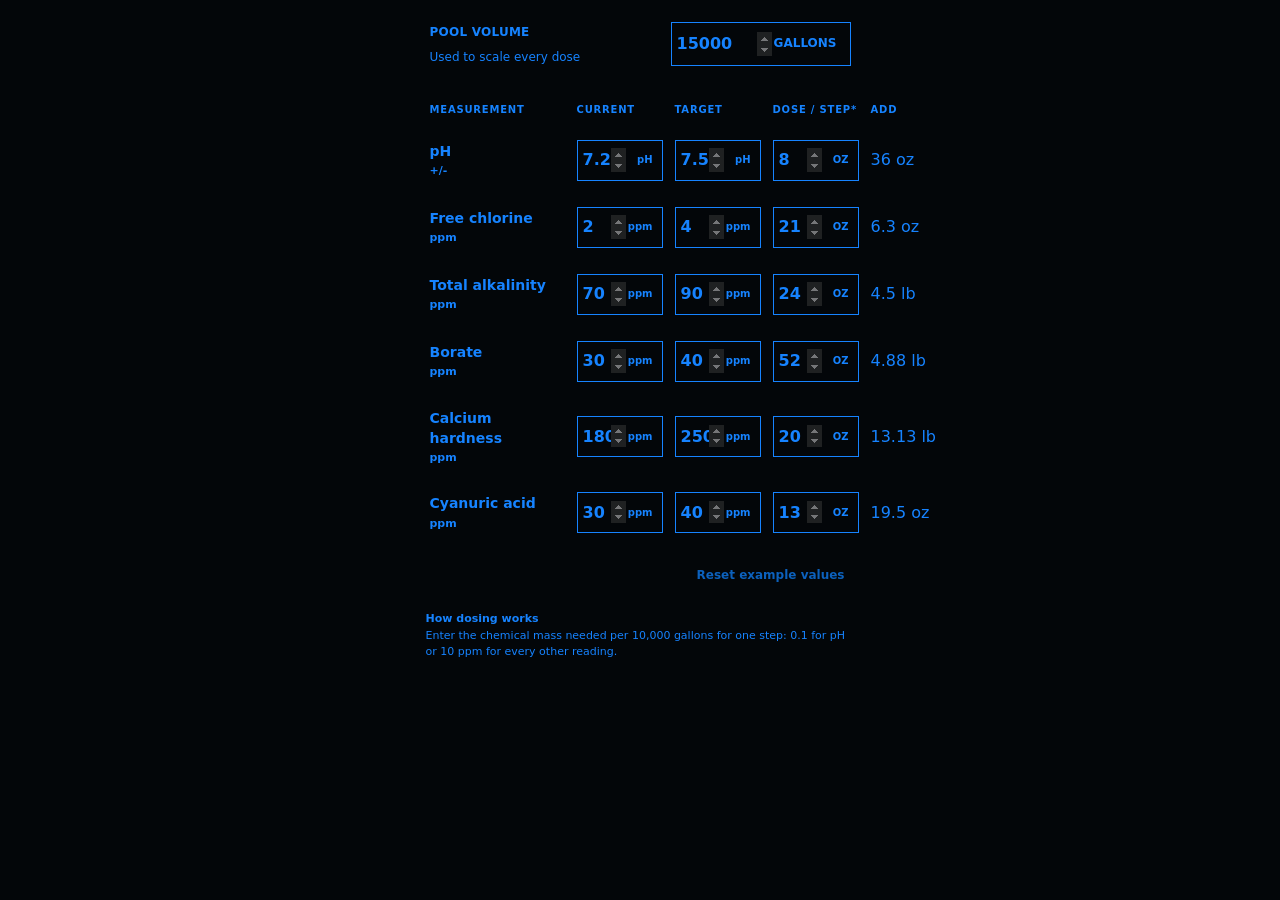
==== index.html @ d055aef2 "Add initial implementation of the Pool Chemical Calculator" ====
<!doctype html>
<html lang="en">
<head>
  <meta charset="utf-8">
  <meta name="viewport"
        content="width=device-width, initial-scale=1">
  <title>Poolside — Chemical Calculator</title>
  <meta name="description"
        content="Calculate pool chemical doses from your current and target water levels.">
  <style>
    :root {
      --rootpdx-blue: #1683ff;
      --rootpdx-black: #030609;
      --rootpdx-dim: #0c61bd;

      color: var(--rootpdx-blue);
      background-color: var(--rootpdx-black);
      font-family:
        ui-monospace, "SFMono-Regular", Consolas, "Liberation Mono", monospace;
      color-scheme: dark;
    }

    * {
      box-sizing: border-box;
    }

    body {
      margin: 0;
      min-width: 320px;
      background: var(--rootpdx-black);
      color: var(--rootpdx-blue);
      font-family: Inter, ui-sans-serif, system-ui, -apple-system, BlinkMacSystemFont, "Segoe UI", sans-serif;
      line-height: 1.45;
    }

    button,
    input {
      font: inherit;
    }

    .shell {
      width: min(477px, calc(100% - 40px));
      margin: 0 auto;
    }

    .workspace {
      display: flex;
      /* grid-template-columns: minmax(0, 1.55fr) minmax(310px, .85fr); */
      gap: 24px;
      align-items: start;
    }

    .volume-wrap {
      padding: 22px 28px;
    }

    .volume-row {
      display: flex;
      align-items: end;
      justify-content: space-between;
      gap: 10px;
    }

    label {
      display: block;
      margin-bottom: 7px;
      /* color: #36535e; */
      font-size: 12px;
      font-weight: 750;
      letter-spacing: .02em;
    }

    .volume-control {
      position: relative;
      width: min(180px, 100%);
    }

    .volume-control input {
      padding-right: 78px;
    }

    .suffix {
      position: absolute;
      top: 50%;
      right: 14px;
      transform: translateY(-50%);
      color: var(--muted);
      font-size: 12px;
      font-weight: 700;
      pointer-events: none;
    }

    input {
      width: 100%;
      min-height: 44px;
      padding: 5px 5px;
      border: 1px solid;
      outline: none;
      color: var(--rootpdx-blue);
      background: var(--rootpdx-black);
      font-weight: 650;
    }

    input::-webkit-inner-spin-button {
      opacity: .45;
    }

    .metric-head,
    .metric-row {
      display: grid;
      grid-template-columns: minmax(135px, 1.25fr) repeat(4, minmax(86px, .8fr));
      gap: 12px;
      align-items: center;
    }

    .metric-head {
      padding: 15px 28px 9px;
      color: var(--muted);
      font-size: 10px;
      font-weight: 800;
      letter-spacing: .08em;
      text-transform: uppercase;
    }

    .metric-row {
      padding: 13px 28px;
    }

    .metric-name {
      font-size: 14px;
      font-weight: 800;
    }

    .metric-name small {
      display: block;
      margin-top: 2px;
      color: var(--muted);
      font-size: 11px;
      font-weight: 550;
    }

    .compact-field {
      position: relative;
    }

    .compact-field input {
      min-height: 41px;
      padding-right: 36px;
    }

    .compact-field .suffix {
      right: 10px;
      font-size: 10px;
    }

    .form-actions {
      display: flex;
      justify-content: flex-end;
      padding: 20px 28px 26px;
    }

    .reset {
      border: 0;
      background: transparent;
      color: var(--rootpdx-dim);
      cursor: pointer;
      font-size: 12px;
      font-weight: 800;
    }

    .reset:hover {
      text-decoration: underline;
    }

    .dose {
      text-align: right;
      font-size: 17px;
      font-weight: 850;
      letter-spacing: -.02em;
    }

    .dose small {
      display: block;
      color: var(--muted);
      font-size: 10px;
      font-weight: 650;
      letter-spacing: 0;
    }

    .summary {
      padding: 0px 24px;
      /* color: #42606b; */
      font-size: 11px;
      line-height: 1.5;
    }

    .panel {
      width: 100%;
    }

    @media (max-width: 830px) {
      .workspace {
        grid-template-columns: 1fr;
      }

      .results {
        position: static;
      }
    }

    @media (max-width: 590px) {
      .shell {
        width: min(100% - 24px, 1180px);
      }

      .panel-head,
      .volume-wrap,
      .metric-row,
      .metric-head {
        padding-left: 18px;
        padding-right: 18px;
      }

      .volume-row {
        align-items: stretch;
        flex-direction: column;
      }

      .volume-control {
        width: 100%;
      }

      .metric-head {
        display: none;
      }

      .metric-row {
        grid-template-columns: repeat(3, 1fr);
        gap: 8px;
      }

      .metric-name {
        grid-column: 1 / -1;
        margin: 2px 0 2px;
      }

      .compact-field::before {
        display: block;
        margin-bottom: 5px;
        color: var(--muted);
        font-size: 9px;
        font-weight: 800;
        letter-spacing: .06em;
        text-transform: uppercase;
        content: attr(data-label);
      }

      .compact-field input {
        padding: 8px;
        min-height: 40px;
      }

      .compact-field .suffix {
        display: none;
      }
    }
  </style>
</head>
<body>
  <main class="shell">
    <section class="workspace"
             aria-label="Pool chemical calculator">
      <form class="panel"
            id="calculator">
        <div class="volume-wrap">
          <div class="volume-row">
            <div><label for="volume">POOL VOLUME</label>
              <div style="color:var(--muted);font-size:12px">Used to scale every dose</div>
            </div>
            <div class="volume-control"><input id="volume"
                     type="number"
                     min="1"
                     step="100"
                     value="15000"
                     required><span class="suffix">GALLONS</span></div>
          </div>
        </div>
        <div class="metric-head"><span>Measurement</span><span>Current</span><span>Target</span><span>Dose / step*</span><span>Add</span></div>
        <div id="metricRows"></div>
        <div class="form-actions"><button class="reset"
                  type="button"
                  id="resetButton">Reset example values</button></div>
      </form>
    </section>
    <div class="summary">
      <strong>How dosing works</strong>
      <br>Enter the chemical mass needed per 10,000 gallons for one step: 0.1 for pH or 10 ppm for every other reading.
    </div>
  </main>

  <script>
    const metrics = [
      { id: 'ph', name: 'pH', unit: 'pH', step: .1, stepLabel: '0.1 pH', current: 7.2, target: 7.5, dose: 8, icon: 'pH', result: 0 },
      { id: 'chlorine', name: 'Free chlorine', unit: 'ppm', step: 10, stepLabel: '10 ppm', current: 2, target: 4, dose: 21, icon: 'Cl', result: 0 },
      { id: 'alkalinity', name: 'Total alkalinity', unit: 'ppm', step: 10, stepLabel: '10 ppm', current: 70, target: 90, dose: 24, icon: 'TA', result: 0 },
      { id: 'borate', name: 'Borate', unit: 'ppm', step: 10, stepLabel: '10 ppm', current: 30, target: 40, dose: 52, icon: 'B', result: 0 },
      { id: 'calcium', name: 'Calcium hardness', unit: 'ppm', step: 10, stepLabel: '10 ppm', current: 180, target: 250, dose: 20, icon: 'Ca', result: 0 },
      { id: 'cyanuric', name: 'Cyanuric acid', unit: 'ppm', step: 10, stepLabel: '10 ppm', current: 30, target: 40, dose: 13, icon: 'Cy', result: 0 }
    ];

    const rows = document.querySelector('#metricRows');
    const results = document.querySelector('#resultList');

    function field(metric, kind, value, suffix, label, step = 'any') {
      return `<div class="compact-field" data-label="${label}"><input aria-label="${metric.name} ${label.toLowerCase()}" id="${metric.id}-${kind}" type="number" min="0" step="${step}" value="${value}"><span class="suffix">${suffix}</span></div>`;
    }

    metrics.forEach(metric => {
      rows.insertAdjacentHTML('beforeend', `<div class="metric-row">
        <div class="metric-name">${metric.name}<small>${metric.id === 'ph' ? '+/-' : ' ppm'}</small></div>
        ${field(metric, 'current', metric.current, metric.unit, 'Current')}
        ${field(metric, 'target', metric.target, metric.unit, 'Target')}
        ${field(metric, 'dose', metric.dose, 'OZ', 'Oz / step', '.1')}
        <div class="compact-field"><span id="${metric.id}-result"></span></div>
      </div>`);
    });

    function formatOunces(ounces) {
      if (!Number.isFinite(ounces) || ounces < 0) return '—';
      if (ounces === 0) return '0 oz';
      if (ounces >= 65) {
        const pounds = ounces / 16;
        return `${pounds.toLocaleString(undefined, { maximumFractionDigits: 2 })} lb`;
      }
      return `${ounces.toLocaleString(undefined, { maximumFractionDigits: 1 })} oz`;
    }

    function calculate() {
      const volume = Number(document.querySelector('#volume').value);

      metrics.forEach(metric => {
        const current = Number(document.querySelector(`#${metric.id}-current`).value);
        const target = Number(document.querySelector(`#${metric.id}-target`).value);
        const dosePerStep = Number(document.querySelector(`#${metric.id}-dose`).value);
        const valid = [volume, current, target, dosePerStep].every(Number.isFinite) && volume > 0 && dosePerStep >= 0;
        const difference = target - current;
        const ounces = valid ? Math.abs(difference) / metric.step * dosePerStep * (volume / 10000) : NaN;
        const balanced = valid && Math.abs(difference) < metric.step / 100;
        const direction = !valid ? 'Check the entered values' : balanced ? 'Already at target' : `${difference > 0 ? 'Raise' : 'Lower'} by ${Math.abs(difference).toLocaleString(undefined, { maximumFractionDigits: 2 })} ${metric.unit}`;

        const result = document.querySelector(`#${metric.id}-result`);
        result.innerHTML = formatOunces(ounces);
      });
    }

    document.querySelector('#calculator').addEventListener('input', calculate);
    document.querySelector('#resetButton').addEventListener('click', () => {
      document.querySelector('#volume').value = 15000;
      metrics.forEach(metric => {
        document.querySelector(`#${metric.id}-current`).value = metric.current;
        document.querySelector(`#${metric.id}-target`).value = metric.target;
        document.querySelector(`#${metric.id}-dose`).value = metric.dose;
      });
      calculate();
    });
    calculate();
  </script>
</body>
</html>
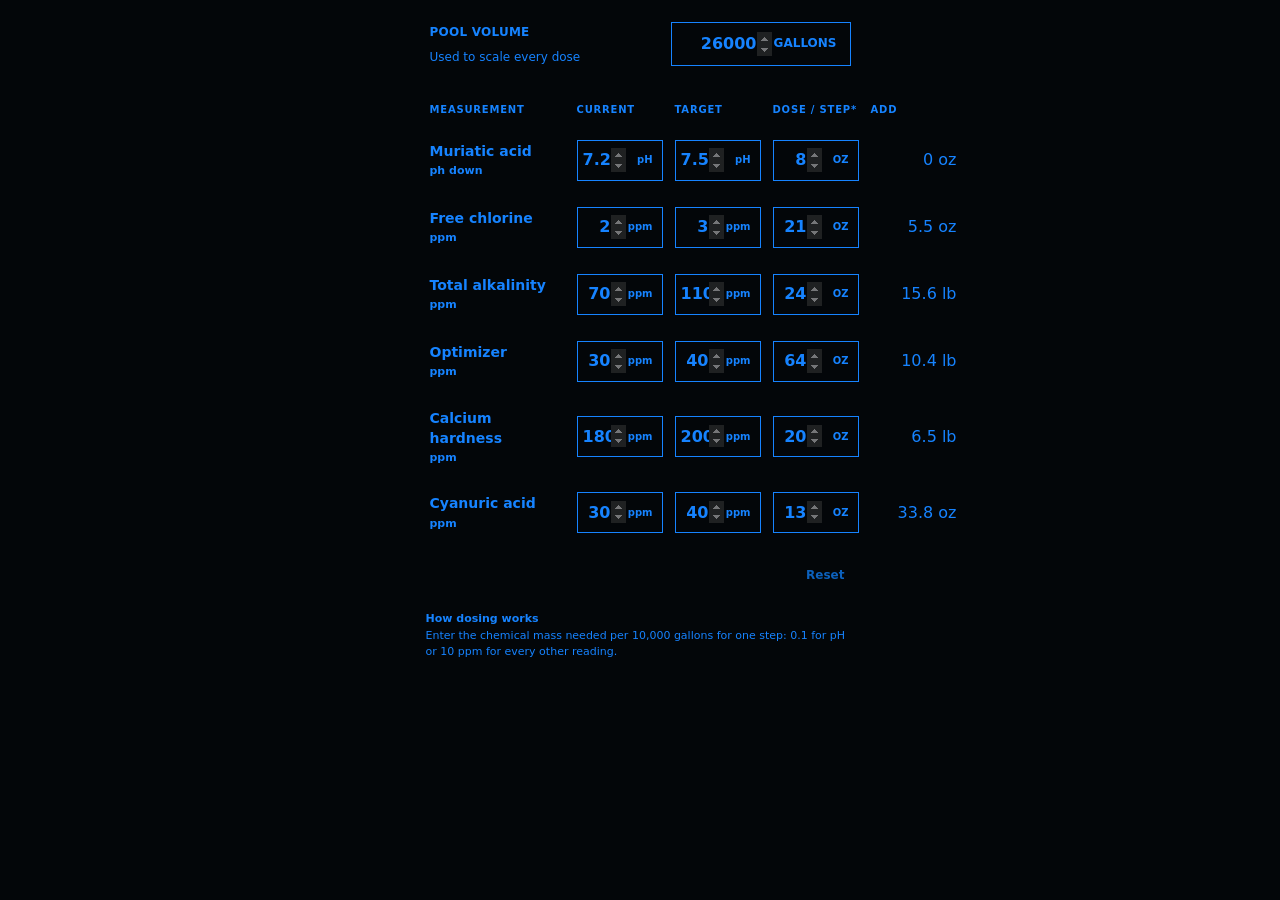
==== commit 2434d180: "Update pool chemical metrics and adjust layout for better readability" ====
--- a/index.html
+++ b/index.html
@@ -99,6 +99,7 @@
       color: var(--rootpdx-blue);
       background: var(--rootpdx-black);
       font-weight: 650;
+      text-align: right;
     }
 
     input::-webkit-inner-spin-button {
@@ -141,6 +142,7 @@
 
     .compact-field {
       position: relative;
+      text-align: right;
     }
 
     .compact-field input {
@@ -281,7 +283,7 @@
                      type="number"
                      min="1"
                      step="100"
-                     value="15000"
+                     value="26000"
                      required><span class="suffix">GALLONS</span></div>
           </div>
         </div>
@@ -289,7 +291,7 @@
         <div id="metricRows"></div>
         <div class="form-actions"><button class="reset"
                   type="button"
-                  id="resetButton">Reset example values</button></div>
+                  id="resetButton">Reset</button></div>
       </form>
     </section>
     <div class="summary">
@@ -300,11 +302,11 @@
 
   <script>
     const metrics = [
-      { id: 'ph', name: 'pH', unit: 'pH', step: .1, stepLabel: '0.1 pH', current: 7.2, target: 7.5, dose: 8, icon: 'pH', result: 0 },
-      { id: 'chlorine', name: 'Free chlorine', unit: 'ppm', step: 10, stepLabel: '10 ppm', current: 2, target: 4, dose: 21, icon: 'Cl', result: 0 },
-      { id: 'alkalinity', name: 'Total alkalinity', unit: 'ppm', step: 10, stepLabel: '10 ppm', current: 70, target: 90, dose: 24, icon: 'TA', result: 0 },
-      { id: 'borate', name: 'Borate', unit: 'ppm', step: 10, stepLabel: '10 ppm', current: 30, target: 40, dose: 52, icon: 'B', result: 0 },
-      { id: 'calcium', name: 'Calcium hardness', unit: 'ppm', step: 10, stepLabel: '10 ppm', current: 180, target: 250, dose: 20, icon: 'Ca', result: 0 },
+      { id: 'ph', name: 'Muriatic acid', unit: 'pH', step: .1, stepLabel: '0.1 pH', current: 7.2, target: 7.5, dose: 8, icon: 'pH', result: 0 },
+      { id: 'chlorine', name: 'Free chlorine', unit: 'ppm', step: 10, stepLabel: '10 ppm', current: 2, target: 3, dose: 21, icon: 'Cl', result: 0 },
+      { id: 'alkalinity', name: 'Total alkalinity', unit: 'ppm', step: 10, stepLabel: '10 ppm', current: 70, target: 110, dose: 24, icon: 'TA', result: 0 },
+      { id: 'borate', name: 'Optimizer', unit: 'ppm', step: 10, stepLabel: '10 ppm', current: 30, target: 40, dose: 64, icon: 'B', result: 0 },
+      { id: 'calcium', name: 'Calcium hardness', unit: 'ppm', step: 10, stepLabel: '10 ppm', current: 180, target: 200, dose: 20, icon: 'Ca', result: 0 },
       { id: 'cyanuric', name: 'Cyanuric acid', unit: 'ppm', step: 10, stepLabel: '10 ppm', current: 30, target: 40, dose: 13, icon: 'Cy', result: 0 }
     ];
 
@@ -317,7 +319,7 @@
 
     metrics.forEach(metric => {
       rows.insertAdjacentHTML('beforeend', `<div class="metric-row">
-        <div class="metric-name">${metric.name}<small>${metric.id === 'ph' ? '+/-' : ' ppm'}</small></div>
+        <div class="metric-name">${metric.name}<small>${metric.id === 'ph' ? 'ph down' : ' ppm'}</small></div>
         ${field(metric, 'current', metric.current, metric.unit, 'Current')}
         ${field(metric, 'target', metric.target, metric.unit, 'Target')}
         ${field(metric, 'dose', metric.dose, 'OZ', 'Oz / step', '.1')}
@@ -328,7 +330,7 @@
     function formatOunces(ounces) {
       if (!Number.isFinite(ounces) || ounces < 0) return '—';
       if (ounces === 0) return '0 oz';
-      if (ounces >= 65) {
+      if (ounces >= 64) {
         const pounds = ounces / 16;
         return `${pounds.toLocaleString(undefined, { maximumFractionDigits: 2 })} lb`;
       }
@@ -349,7 +351,19 @@
         const direction = !valid ? 'Check the entered values' : balanced ? 'Already at target' : `${difference > 0 ? 'Raise' : 'Lower'} by ${Math.abs(difference).toLocaleString(undefined, { maximumFractionDigits: 2 })} ${metric.unit}`;
 
         const result = document.querySelector(`#${metric.id}-result`);
-        result.innerHTML = formatOunces(ounces);
+
+        let resultValue = ounces;
+
+        switch (metric.id) {
+          case 'ph': {
+            if(difference >= 0) {
+              resultValue = 0;
+            }
+            break;
+          }
+        }
+        
+        result.innerHTML = formatOunces(resultValue);
       });
     }
 
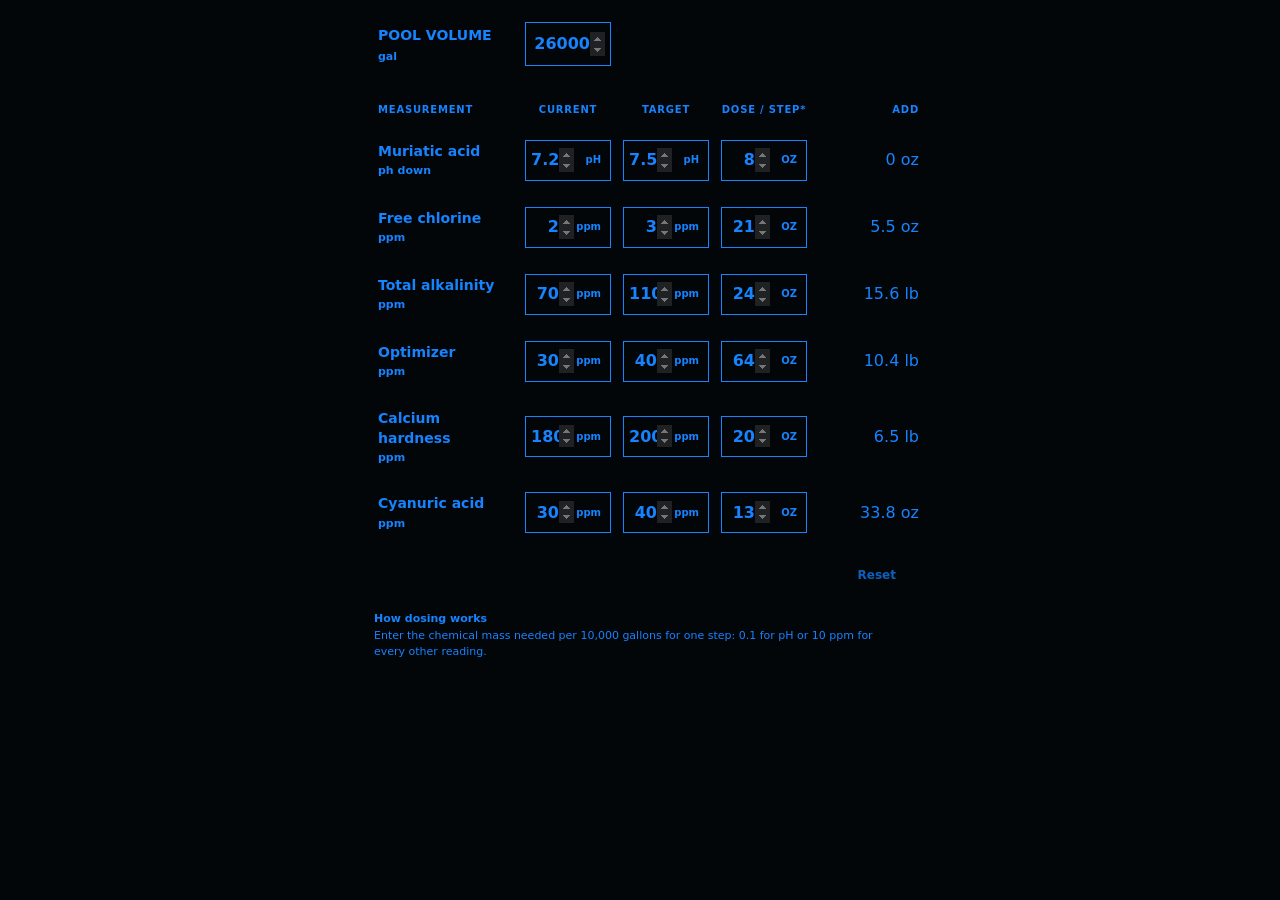
==== commit c10ac4ac: "Enhance layout and styling for improved user experience in the Pool Chemical Calculator" ====
--- a/index.html
+++ b/index.html
@@ -39,166 +39,193 @@
     }
 
     .shell {
-      width: min(477px, calc(100% - 40px));
+      width: min(580px, calc(100% - 40px));
       margin: 0 auto;
-    }
-
-    .workspace {
-      display: flex;
-      /* grid-template-columns: minmax(0, 1.55fr) minmax(310px, .85fr); */
-      gap: 24px;
-      align-items: start;
-    }
-
-    .volume-wrap {
-      padding: 22px 28px;
-    }
-
-    .volume-row {
-      display: flex;
-      align-items: end;
-      justify-content: space-between;
-      gap: 10px;
-    }
-
-    label {
-      display: block;
-      margin-bottom: 7px;
-      /* color: #36535e; */
-      font-size: 12px;
-      font-weight: 750;
-      letter-spacing: .02em;
-    }
-
-    .volume-control {
-      position: relative;
-      width: min(180px, 100%);
-    }
-
-    .volume-control input {
-      padding-right: 78px;
-    }
-
-    .suffix {
-      position: absolute;
-      top: 50%;
-      right: 14px;
-      transform: translateY(-50%);
-      color: var(--muted);
-      font-size: 12px;
-      font-weight: 700;
-      pointer-events: none;
-    }
-
-    input {
-      width: 100%;
-      min-height: 44px;
-      padding: 5px 5px;
-      border: 1px solid;
-      outline: none;
-      color: var(--rootpdx-blue);
-      background: var(--rootpdx-black);
-      font-weight: 650;
-      text-align: right;
-    }
-
-    input::-webkit-inner-spin-button {
-      opacity: .45;
-    }
-
-    .metric-head,
-    .metric-row {
-      display: grid;
-      grid-template-columns: minmax(135px, 1.25fr) repeat(4, minmax(86px, .8fr));
-      gap: 12px;
-      align-items: center;
-    }
-
-    .metric-head {
-      padding: 15px 28px 9px;
-      color: var(--muted);
-      font-size: 10px;
-      font-weight: 800;
-      letter-spacing: .08em;
-      text-transform: uppercase;
-    }
-
-    .metric-row {
-      padding: 13px 28px;
-    }
-
-    .metric-name {
-      font-size: 14px;
-      font-weight: 800;
-    }
-
-    .metric-name small {
-      display: block;
-      margin-top: 2px;
-      color: var(--muted);
-      font-size: 11px;
-      font-weight: 550;
-    }
-
-    .compact-field {
-      position: relative;
-      text-align: right;
-    }
-
-    .compact-field input {
-      min-height: 41px;
-      padding-right: 36px;
-    }
-
-    .compact-field .suffix {
-      right: 10px;
-      font-size: 10px;
-    }
-
-    .form-actions {
-      display: flex;
-      justify-content: flex-end;
-      padding: 20px 28px 26px;
-    }
-
-    .reset {
-      border: 0;
-      background: transparent;
-      color: var(--rootpdx-dim);
-      cursor: pointer;
-      font-size: 12px;
-      font-weight: 800;
-    }
-
-    .reset:hover {
-      text-decoration: underline;
-    }
-
-    .dose {
-      text-align: right;
-      font-size: 17px;
-      font-weight: 850;
-      letter-spacing: -.02em;
-    }
-
-    .dose small {
-      display: block;
-      color: var(--muted);
-      font-size: 10px;
-      font-weight: 650;
-      letter-spacing: 0;
-    }
-
-    .summary {
-      padding: 0px 24px;
-      /* color: #42606b; */
-      font-size: 11px;
-      line-height: 1.5;
-    }
-
-    .panel {
-      width: 100%;
-    }
+
+      .workspace {
+        display: flex;
+        /* grid-template-columns: minmax(0, 1.55fr) minmax(310px, .85fr); */
+        gap: 24px;
+        align-items: start;
+
+        form.panel {
+          width: 100%;
+
+          .suffix {
+            position: absolute;
+            top: 50%;
+            right: 14px;
+            transform: translateY(-50%);
+            /* color: var(--muted); */
+            font-size: 12px;
+            font-weight: 700;
+            pointer-events: none;
+          }
+
+          input {
+            width: 100%;
+            min-height: 44px;
+            padding: 5px 5px;
+            border: 1px solid;
+            outline: none;
+            color: var(--rootpdx-blue);
+            background: var(--rootpdx-black);
+            font-weight: 650;
+            text-align: right;
+          }
+
+          input::-webkit-inner-spin-button {
+            opacity: .45;
+          }
+
+          .volume-wrap {
+            padding: 22px 28px;
+
+            .volume-row {
+              display: grid;
+              grid-template-columns: 135px repeat(3, 86px) 100px;
+              gap: 12px;
+              align-items: center;
+              /* display: flex;
+              align-items: start;
+              justify-content: left;
+              gap: 10px; */
+
+              .label-wrap {
+
+                label {
+                  font-size: 14px;
+                  font-weight: 800;
+                }
+
+                small {
+                  display: block;
+                  margin-top: 2px;
+                  font-size: 11px;
+                  font-weight: 550;
+                }
+              }
+
+              .volume-control {
+                position: relative;
+                /* width: min(180px, 100%); */
+
+                input {
+                  width: 100%;
+                  /* padding-right: 78px; */
+                }
+              }
+            }
+          }
+
+          .metric-head,
+          .metric-row {
+            display: grid;
+            grid-template-columns: 135px repeat(3, 86px) 100px;
+            gap: 12px;
+            align-items: center;
+          }
+
+          .metric-head {
+            padding: 15px 28px 9px;
+            color: var(--muted);
+            font-size: 10px;
+            font-weight: 800;
+            letter-spacing: .08em;
+            text-transform: uppercase;
+
+            span:first-child {
+              text-align: left;
+            }
+
+            span {
+              text-align: center;
+            }
+
+            span:last-child {
+              text-align: right;
+            }
+          }
+
+          .metric-row {
+            padding: 13px 28px;
+
+            .metric-name {
+              font-size: 14px;
+              font-weight: 800;
+
+              small {
+                display: block;
+                margin-top: 2px;
+                font-size: 11px;
+                font-weight: 550;
+              }
+            }
+
+
+
+            .compact-field {
+              position: relative;
+              text-align: right;
+            }
+
+            .compact-field input {
+              min-height: 41px;
+              padding-right: 36px;
+            }
+
+            .compact-field .suffix {
+              right: 10px;
+              font-size: 10px;
+            }
+
+            .dose {
+              text-align: right;
+              font-size: 17px;
+              font-weight: 850;
+              letter-spacing: -.02em;
+            }
+
+            .dose small {
+              display: block;
+              color: var(--muted);
+              font-size: 10px;
+              font-weight: 650;
+              letter-spacing: 0;
+            }
+          }
+        }
+      }
+
+      .form-actions {
+        display: flex;
+        justify-content: flex-end;
+        padding: 20px 28px 26px;
+
+        .reset {
+          border: 0;
+          background: transparent;
+          color: var(--rootpdx-dim);
+          cursor: pointer;
+          font-size: 12px;
+          font-weight: 800;
+
+          &:hover {
+            text-decoration: underline;
+          }
+        }
+      }
+
+
+      .summary {
+        padding: 0px 24px;
+        /* color: #42606b; */
+        font-size: 11px;
+        line-height: 1.5;
+      }
+
+    }
+
 
     @media (max-width: 830px) {
       .workspace {
@@ -276,15 +303,15 @@
             id="calculator">
         <div class="volume-wrap">
           <div class="volume-row">
-            <div><label for="volume">POOL VOLUME</label>
-              <div style="color:var(--muted);font-size:12px">Used to scale every dose</div>
+            <div class="label-wrap"><label for="volume">POOL VOLUME</label>
+              <small>gal</small>
             </div>
             <div class="volume-control"><input id="volume"
                      type="number"
-                     min="1"
-                     step="100"
+                     min="0"
+                     step="1000"
                      value="26000"
-                     required><span class="suffix">GALLONS</span></div>
+                     required></div>
           </div>
         </div>
         <div class="metric-head"><span>Measurement</span><span>Current</span><span>Target</span><span>Dose / step*</span><span>Add</span></div>
@@ -356,13 +383,13 @@
 
         switch (metric.id) {
           case 'ph': {
-            if(difference >= 0) {
+            if (difference >= 0) {
               resultValue = 0;
             }
             break;
           }
         }
-        
+
         result.innerHTML = formatOunces(resultValue);
       });
     }
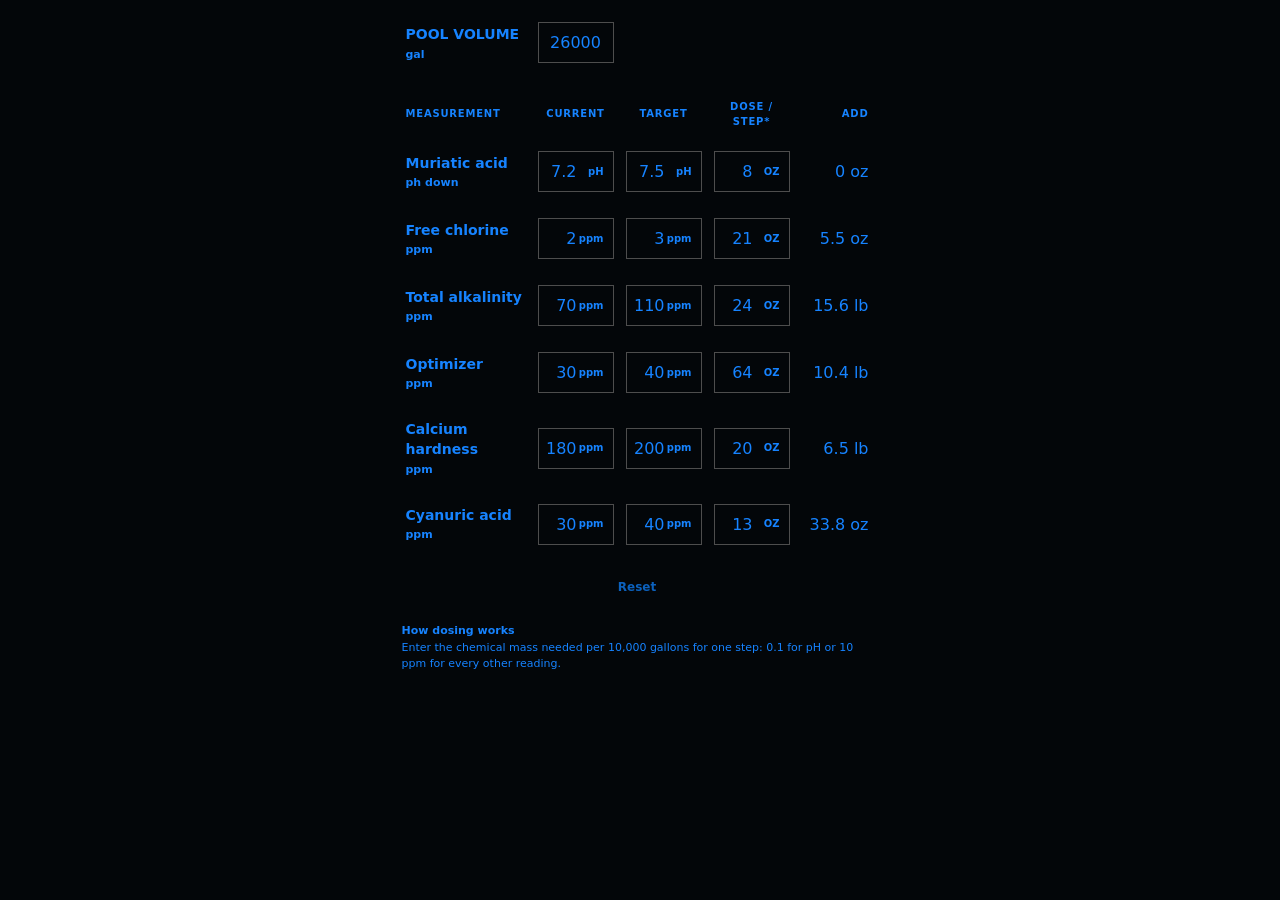
==== commit 5b2f5665: "Refactor input styles and layout for improved usability in the Pool Chemical Calculator" ====
--- a/index.html
+++ b/index.html
@@ -12,6 +12,7 @@
       --rootpdx-blue: #1683ff;
       --rootpdx-black: #030609;
       --rootpdx-dim: #0c61bd;
+      --rootpdx-trim: #4d4d4d;
 
       color: var(--rootpdx-blue);
       background-color: var(--rootpdx-black);
@@ -38,25 +39,39 @@
       font: inherit;
     }
 
+    input {
+      color: var(--rootpdx-blue);
+      background: var(--rootpdx-black);
+      border: 1px solid var(--rootpdx-trim);
+      min-height: 41px;
+    }
+
+    input[type="number"] {
+      appearance: textfield;
+    }
+
+    input[type="number"]::-webkit-inner-spin-button,
+    input[type="number"]::-webkit-outer-spin-button {
+      appearance: none;
+      margin: 0;
+    }
+
     .shell {
-      width: min(580px, calc(100% - 40px));
+      width: 525px;
       margin: 0 auto;
 
       .workspace {
         display: flex;
-        /* grid-template-columns: minmax(0, 1.55fr) minmax(310px, .85fr); */
         gap: 24px;
         align-items: start;
 
         form.panel {
-          width: 100%;
 
           .suffix {
             position: absolute;
             top: 50%;
             right: 14px;
             transform: translateY(-50%);
-            /* color: var(--muted); */
             font-size: 12px;
             font-weight: 700;
             pointer-events: none;
@@ -64,18 +79,7 @@
 
           input {
             width: 100%;
-            min-height: 44px;
-            padding: 5px 5px;
-            border: 1px solid;
-            outline: none;
-            color: var(--rootpdx-blue);
-            background: var(--rootpdx-black);
-            font-weight: 650;
             text-align: right;
-          }
-
-          input::-webkit-inner-spin-button {
-            opacity: .45;
           }
 
           .volume-wrap {
@@ -83,13 +87,9 @@
 
             .volume-row {
               display: grid;
-              grid-template-columns: 135px repeat(3, 86px) 100px;
+              grid-template-columns: 120px repeat(3, 76px) 67px;
               gap: 12px;
               align-items: center;
-              /* display: flex;
-              align-items: start;
-              justify-content: left;
-              gap: 10px; */
 
               .label-wrap {
 
@@ -108,11 +108,10 @@
 
               .volume-control {
                 position: relative;
-                /* width: min(180px, 100%); */
 
                 input {
                   width: 100%;
-                  /* padding-right: 78px; */
+                  text-align: center;
                 }
               }
             }
@@ -121,7 +120,7 @@
           .metric-head,
           .metric-row {
             display: grid;
-            grid-template-columns: 135px repeat(3, 86px) 100px;
+            grid-template-columns: 120px repeat(3, 76px) 67px;
             gap: 12px;
             align-items: center;
           }
@@ -162,15 +161,12 @@
               }
             }
 
-
-
             .compact-field {
               position: relative;
               text-align: right;
             }
 
             .compact-field input {
-              min-height: 41px;
               padding-right: 36px;
             }
 
@@ -188,7 +184,6 @@
 
             .dose small {
               display: block;
-              color: var(--muted);
               font-size: 10px;
               font-weight: 650;
               letter-spacing: 0;
@@ -199,7 +194,7 @@
 
       .form-actions {
         display: flex;
-        justify-content: flex-end;
+        justify-content: center;
         padding: 20px 28px 26px;
 
         .reset {
@@ -223,7 +218,6 @@
         font-size: 11px;
         line-height: 1.5;
       }
-
     }
 
 
@@ -276,7 +270,6 @@
       .compact-field::before {
         display: block;
         margin-bottom: 5px;
-        color: var(--muted);
         font-size: 9px;
         font-weight: 800;
         letter-spacing: .06em;
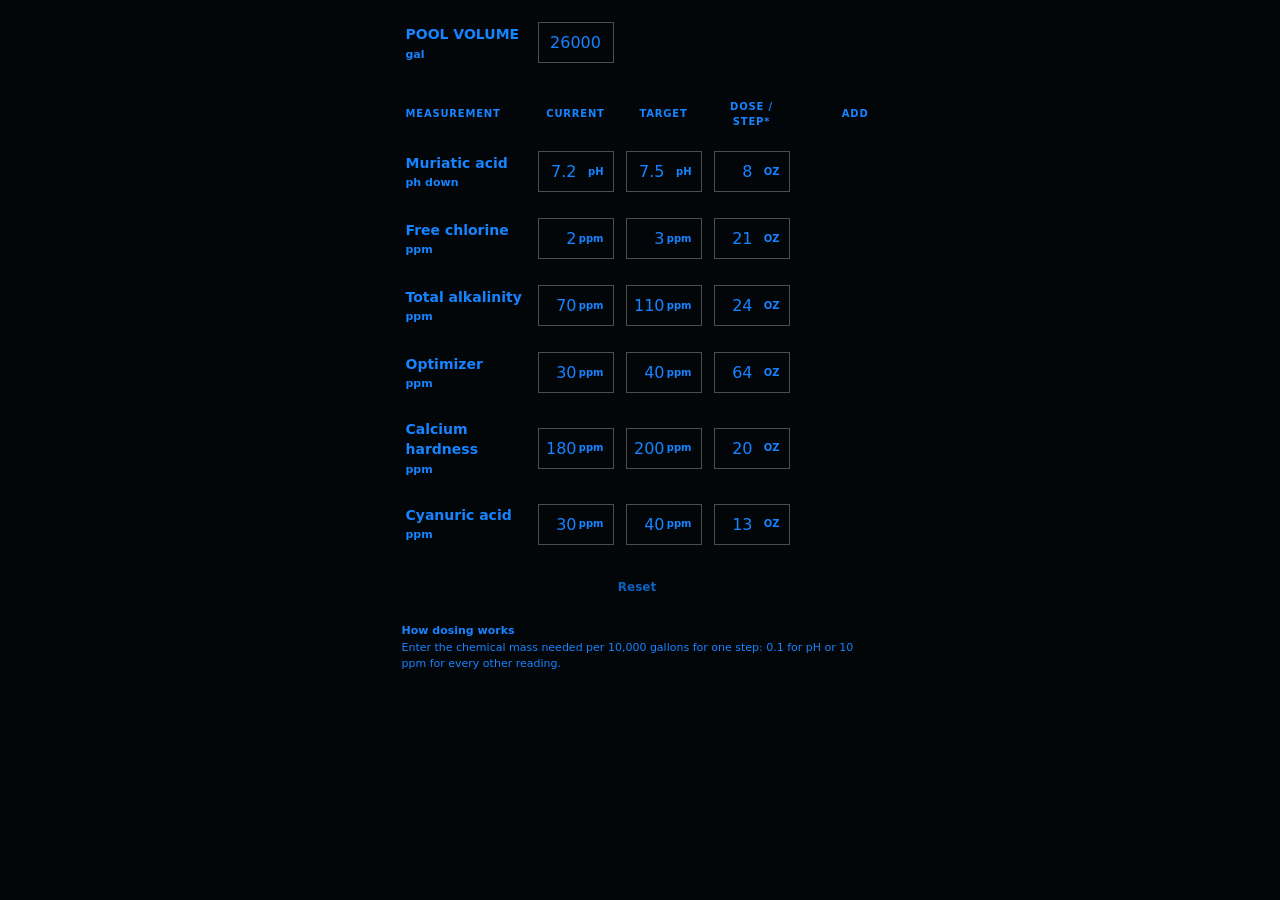
==== commit 34f2fca3: "Add calculations for chemical dosage based on ppm and pH adjustments" ====
--- a/index.html
+++ b/index.html
@@ -321,6 +321,35 @@
   </main>
 
   <script>
+
+    const OZ_PER_GALLON = 128;
+    const ONE_MILLION = 1000000;
+    function calc_oz_set_ppm(ppm_test, ppm_set, volume_gal, decimal_percent_active) {
+      const ppm_d = ppm_set - ppm_test;
+      if(ppm_d <= 0) {
+        return 0;
+      }
+      const scale_factor = 1.0 / decimal_percent_active;
+      const gal_d = ppm_d * volume_gal / ONE_MILLION;
+      const scaled_gal_d = gal_d * scale_factor;
+      const oz = scaled_gal_d * OZ_PER_GALLON;
+      return oz;
+    }
+
+
+    function calc_oz_muriatic_acid_31_set_ph_down(ph_test, ph_set, volume_gal) {
+      const oz_per_gallon_to_drop_point_1 = 6 / 10000;
+      const ph_d = ph_test - ph_set;
+      if(ph_d <= 0) {
+        return 0;
+      }
+      const oz = ph_d * volume_gal * oz_per_gallon_to_drop_point_1;
+      return oz;
+    }
+
+
+
+
     const metrics = [
       { id: 'ph', name: 'Muriatic acid', unit: 'pH', step: .1, stepLabel: '0.1 pH', current: 7.2, target: 7.5, dose: 8, icon: 'pH', result: 0 },
       { id: 'chlorine', name: 'Free chlorine', unit: 'ppm', step: 10, stepLabel: '10 ppm', current: 2, target: 3, dose: 21, icon: 'Cl', result: 0 },
@@ -366,13 +395,13 @@
         const dosePerStep = Number(document.querySelector(`#${metric.id}-dose`).value);
         const valid = [volume, current, target, dosePerStep].every(Number.isFinite) && volume > 0 && dosePerStep >= 0;
         const difference = target - current;
-        const ounces = valid ? Math.abs(difference) / metric.step * dosePerStep * (volume / 10000) : NaN;
+        //const ounces = valid ? Math.abs(difference) / metric.step * dosePerStep * (volume / 10000) : NaN;
         const balanced = valid && Math.abs(difference) < metric.step / 100;
         const direction = !valid ? 'Check the entered values' : balanced ? 'Already at target' : `${difference > 0 ? 'Raise' : 'Lower'} by ${Math.abs(difference).toLocaleString(undefined, { maximumFractionDigits: 2 })} ${metric.unit}`;
 
         const result = document.querySelector(`#${metric.id}-result`);
 
-        let resultValue = ounces;
+        let resultValue = calcOZ(current, target, volume, dosePerStep);
 
         switch (metric.id) {
           case 'ph': {
@@ -401,3 +430,8 @@
   </script>
 </body>
 </html>
+
+<!--
+
+
+-->
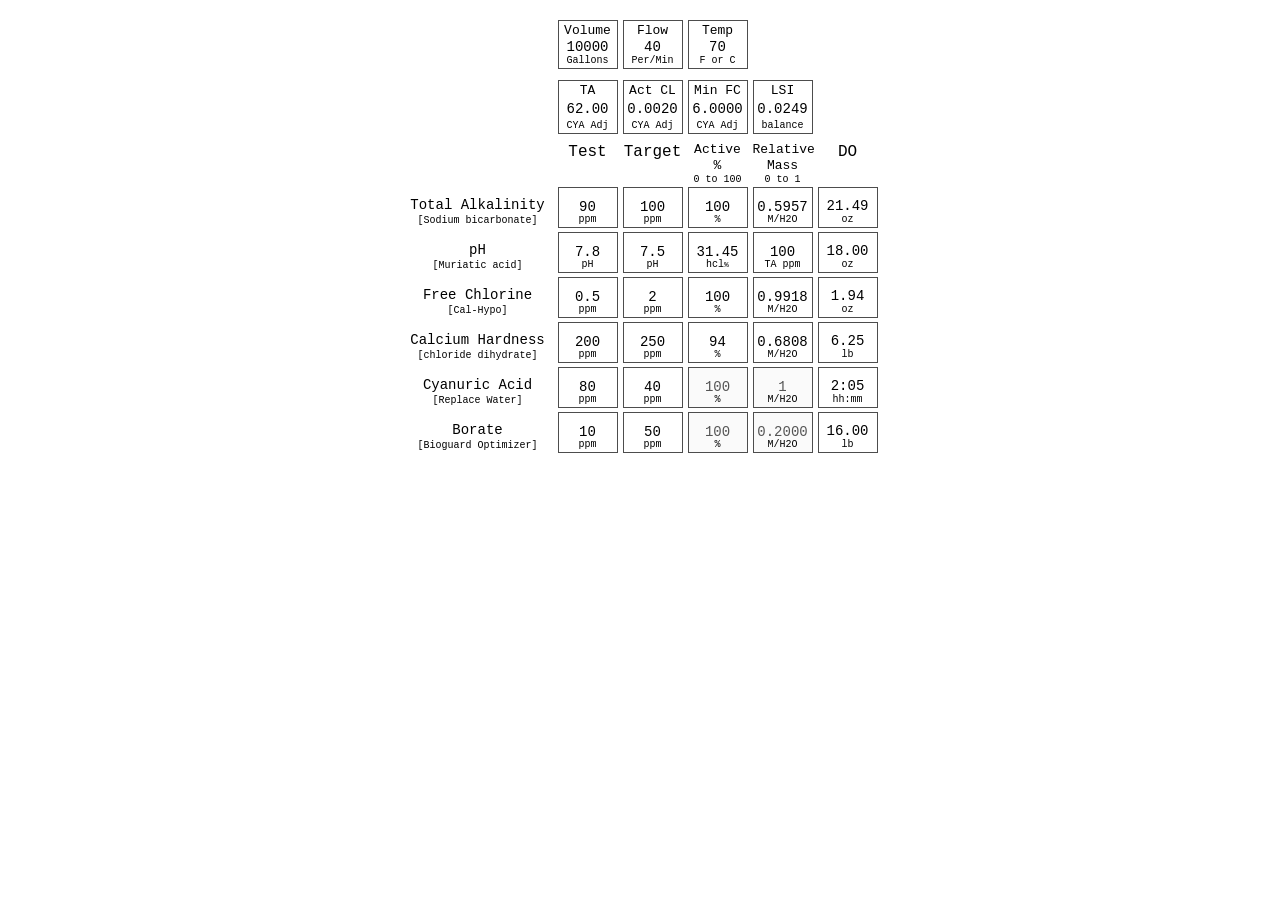
==== commit 9b97fc4e: "html to index.html" ====
--- a/index.html
+++ b/index.html
@@ -4,434 +4,518 @@
   <meta charset="utf-8">
   <meta name="viewport"
         content="width=device-width, initial-scale=1">
-  <title>Poolside — Chemical Calculator</title>
-  <meta name="description"
-        content="Calculate pool chemical doses from your current and target water levels.">
-  <style>
-    :root {
-      --rootpdx-blue: #1683ff;
-      --rootpdx-black: #030609;
-      --rootpdx-dim: #0c61bd;
-      --rootpdx-trim: #4d4d4d;
-
-      color: var(--rootpdx-blue);
-      background-color: var(--rootpdx-black);
-      font-family:
-        ui-monospace, "SFMono-Regular", Consolas, "Liberation Mono", monospace;
-      color-scheme: dark;
-    }
-
-    * {
-      box-sizing: border-box;
-    }
-
-    body {
-      margin: 0;
-      min-width: 320px;
-      background: var(--rootpdx-black);
-      color: var(--rootpdx-blue);
-      font-family: Inter, ui-sans-serif, system-ui, -apple-system, BlinkMacSystemFont, "Segoe UI", sans-serif;
-      line-height: 1.45;
-    }
-
-    button,
-    input {
-      font: inherit;
-    }
-
-    input {
-      color: var(--rootpdx-blue);
-      background: var(--rootpdx-black);
-      border: 1px solid var(--rootpdx-trim);
-      min-height: 41px;
-    }
-
-    input[type="number"] {
-      appearance: textfield;
-    }
-
-    input[type="number"]::-webkit-inner-spin-button,
-    input[type="number"]::-webkit-outer-spin-button {
-      appearance: none;
-      margin: 0;
-    }
-
-    .shell {
-      width: 525px;
-      margin: 0 auto;
-
-      .workspace {
-        display: flex;
-        gap: 24px;
-        align-items: start;
-
-        form.panel {
-
-          .suffix {
-            position: absolute;
-            top: 50%;
-            right: 14px;
-            transform: translateY(-50%);
-            font-size: 12px;
-            font-weight: 700;
-            pointer-events: none;
-          }
-
-          input {
-            width: 100%;
-            text-align: right;
-          }
-
-          .volume-wrap {
-            padding: 22px 28px;
-
-            .volume-row {
-              display: grid;
-              grid-template-columns: 120px repeat(3, 76px) 67px;
-              gap: 12px;
-              align-items: center;
-
-              .label-wrap {
-
-                label {
-                  font-size: 14px;
-                  font-weight: 800;
-                }
-
-                small {
-                  display: block;
-                  margin-top: 2px;
-                  font-size: 11px;
-                  font-weight: 550;
-                }
-              }
-
-              .volume-control {
-                position: relative;
-
-                input {
-                  width: 100%;
-                  text-align: center;
-                }
-              }
-            }
-          }
-
-          .metric-head,
-          .metric-row {
-            display: grid;
-            grid-template-columns: 120px repeat(3, 76px) 67px;
-            gap: 12px;
-            align-items: center;
-          }
-
-          .metric-head {
-            padding: 15px 28px 9px;
-            color: var(--muted);
-            font-size: 10px;
-            font-weight: 800;
-            letter-spacing: .08em;
-            text-transform: uppercase;
-
-            span:first-child {
-              text-align: left;
-            }
-
-            span {
-              text-align: center;
-            }
-
-            span:last-child {
-              text-align: right;
-            }
-          }
-
-          .metric-row {
-            padding: 13px 28px;
-
-            .metric-name {
-              font-size: 14px;
-              font-weight: 800;
-
-              small {
-                display: block;
-                margin-top: 2px;
-                font-size: 11px;
-                font-weight: 550;
-              }
-            }
-
-            .compact-field {
-              position: relative;
-              text-align: right;
-            }
-
-            .compact-field input {
-              padding-right: 36px;
-            }
-
-            .compact-field .suffix {
-              right: 10px;
-              font-size: 10px;
-            }
-
-            .dose {
-              text-align: right;
-              font-size: 17px;
-              font-weight: 850;
-              letter-spacing: -.02em;
-            }
-
-            .dose small {
-              display: block;
-              font-size: 10px;
-              font-weight: 650;
-              letter-spacing: 0;
-            }
-          }
-        }
-      }
-
-      .form-actions {
-        display: flex;
-        justify-content: center;
-        padding: 20px 28px 26px;
-
-        .reset {
-          border: 0;
-          background: transparent;
-          color: var(--rootpdx-dim);
-          cursor: pointer;
-          font-size: 12px;
-          font-weight: 800;
-
-          &:hover {
-            text-decoration: underline;
-          }
-        }
-      }
-
-
-      .summary {
-        padding: 0px 24px;
-        /* color: #42606b; */
-        font-size: 11px;
-        line-height: 1.5;
-      }
-    }
-
-
-    @media (max-width: 830px) {
-      .workspace {
-        grid-template-columns: 1fr;
-      }
-
-      .results {
-        position: static;
-      }
-    }
-
-    @media (max-width: 590px) {
-      .shell {
-        width: min(100% - 24px, 1180px);
-      }
-
-      .panel-head,
-      .volume-wrap,
-      .metric-row,
-      .metric-head {
-        padding-left: 18px;
-        padding-right: 18px;
-      }
-
-      .volume-row {
-        align-items: stretch;
-        flex-direction: column;
-      }
-
-      .volume-control {
-        width: 100%;
-      }
-
-      .metric-head {
-        display: none;
-      }
-
-      .metric-row {
-        grid-template-columns: repeat(3, 1fr);
-        gap: 8px;
-      }
-
-      .metric-name {
-        grid-column: 1 / -1;
-        margin: 2px 0 2px;
-      }
-
-      .compact-field::before {
-        display: block;
-        margin-bottom: 5px;
-        font-size: 9px;
-        font-weight: 800;
-        letter-spacing: .06em;
-        text-transform: uppercase;
-        content: attr(data-label);
-      }
-
-      .compact-field input {
-        padding: 8px;
-        min-height: 40px;
-      }
-
-      .compact-field .suffix {
-        display: none;
-      }
-    }
-  </style>
+  <title>Pool Chemical Calculator</title>
+  <link rel="stylesheet"
+        href="reset.css">
+  <link rel="stylesheet"
+        href="rootpdx-vars.css">
+  <link rel="stylesheet"
+        href="rpdx.css">
 </head>
 <body>
-  <main class="shell">
-    <section class="workspace"
-             aria-label="Pool chemical calculator">
-      <form class="panel"
-            id="calculator">
-        <div class="volume-wrap">
-          <div class="volume-row">
-            <div class="label-wrap"><label for="volume">POOL VOLUME</label>
-              <small>gal</small>
-            </div>
-            <div class="volume-control"><input id="volume"
-                     type="number"
-                     min="0"
-                     step="1000"
-                     value="26000"
-                     required></div>
-          </div>
-        </div>
-        <div class="metric-head"><span>Measurement</span><span>Current</span><span>Target</span><span>Dose / step*</span><span>Add</span></div>
-        <div id="metricRows"></div>
-        <div class="form-actions"><button class="reset"
-                  type="button"
-                  id="resetButton">Reset</button></div>
-      </form>
-    </section>
-    <div class="summary">
-      <strong>How dosing works</strong>
-      <br>Enter the chemical mass needed per 10,000 gallons for one step: 0.1 for pH or 10 ppm for every other reading.
-    </div>
+  <main>
+    <form id="calculator">
+      <div class="row shared-properties">
+        <span>
+        </span>
+        <div class="field">
+          <span class="top-field-info">Volume</span>
+          <label class="visually-hidden"
+                 for="water-volume">Water Volume</label>
+          <input id="water-volume"
+                 name="water-volume"
+                 type="number"
+                 value="0"
+                 min="0"
+                 step="any"
+                 required>
+          <span id="water-volume-unit"
+                class="unit">Gallons</span>
+        </div>
+        <div class="field">
+          <span class="top-field-info">Flow</span>
+          <label class="visually-hidden"
+                 for="flow-rate">Flow Rate</label>
+          <input id="flow-rate"
+                 name="flow-rate"
+                 type="number"
+                 value="0"
+                 min="0"
+                 step="any"
+                 required>
+          <span id="flow-rate-unit"
+                class="unit">Per/Min</span>
+        </div>
+        <div class="field">
+          <span class="top-field-info">Temp</span>
+          <label class="visually-hidden"
+                 for="temperature">Temperature</label>
+          <input id="temperature"
+                 name="temperature"
+                 type="number"
+                 value="70"
+                 min="0"
+                 step="any"
+                 required>
+          <span id="temperature-unit"
+                class="unit">F or C</span>
+        </div>
+      </div>
+      <div class="row shared-properties">
+        <span>
+        </span>
+        <div class="field">
+          <span class="top-field-info">TA</span>
+          <output id="cya-adjusted-ta-result"
+                  for="ph-test ta-test cya-test"
+                  aria-label="CYA adjusted alkalinity"
+                  aria-live="polite">
+            <span id="cya-adjusted-ta-result-value"
+                  class="result-value">-</span>
+            <span id="cya-adjusted-ta-result-unit"
+                  class="unit">CYA Adj</span>
+          </output>
+        </div>
+        <div class="field">
+          <span class="top-field-info">Act CL</span>
+          <output id="cya-adjusted-fc"
+                  for="fc-test cya-test"
+                  aria-label="CYA adjusted active chlorine"
+                  aria-live="polite">
+            <span id="cya-adjusted-fc-result-value"
+                  class="result-value">-</span>
+            <span id="cya-adjusted-fc-result-unit"
+                  class="unit">CYA Adj</span>
+          </output>
+        </div>
+        <div class="field">
+          <span class="top-field-info">Min FC</span>
+          <output id="cya-adjusted-min-fc"
+                  for="fc-test cya-test"
+                  aria-label="CYA adjusted recommended minimum free chlorine"
+                  aria-live="polite">
+            <span id="cya-adjusted-min-fc-result-value"
+                  class="result-value">-</span>
+            <span id="cya-adjusted-min-fc-result-unit"
+                  class="unit">CYA Adj</span>
+          </output>
+        </div>
+        <div class="field">
+          <span class="top-field-info">LSI</span>
+          <output id="calculated-lsi"
+                  for="fc-test cya-test ph-test ta-test temperature"
+                  aria-label=" Langelier Saturation Index (LSI)"
+                  aria-live="polite">
+            <span id="calculated-lsi-result-value"
+                  class="result-value">-</span>
+            <span id="calculated-lsi-result-unit"
+                  class="unit">balance</span>
+          </output>
+        </div>
+      </div>
+      <div class="row heading">
+        <span></span>
+        <span>Test</span>
+        <span>Target</span>
+        <span class="active"><span class="col-name">Active</span><span class="col-name">%</span><span class="col-symbol">0 to 100</span></span>
+        <span class="relative-mass"><span class="col-name">Relative</span><span class="col-name">Mass</span><span class="col-symbol">0 to 1</span></span>
+        <span>DO</span>
+      </div>
+      <div class="row"
+           role="group"
+           aria-labelledby="test-name chemical-name">
+        <div class="row-label">
+          <span id="ta-label"
+                class="test-name">Total Alkalinity</span>
+          <span class="chemical-name">[Sodium bicarbonate]</span>
+        </div>
+        <div class="field">
+          <label class="visually-hidden"
+                 for="ta-test">Test (ppm)</label>
+          <input id="ta-test"
+                 name="ta-test"
+                 type="number"
+                 min="0"
+                 step="any"
+                 required>
+          <span class="unit">ppm</span>
+        </div>
+        <div class="field">
+          <label class="visually-hidden"
+                 for="ta-target">Target (ppm)</label>
+          <input id="ta-target"
+                 name="ta-target"
+                 type="number"
+                 min="0"
+                 step="any"
+                 required>
+          <span class="unit">ppm</span>
+        </div>
+        <div class="field"> <label class="visually-hidden"
+                 for="ta-active">Active Ingredient % 0 to 100</label>
+          <input id="ta-active"
+                 name="ta-active"
+                 type="number"
+                 min="0"
+                 max="100"
+                 step="any"
+                 required>
+          <span class="unit">%</span>
+        </div>
+        <div class="field"><label class="visually-hidden"
+                 for="ta-relative-mass">Relative Mass 0.00 to 1.00</label>
+          <input id="ta-relative-mass"
+                 name="ta-relative-mass"
+                 type="number"
+                 min="0"
+                 max="1"
+                 step="any"
+                 required>
+          <span class="unit">M/H2O</span>
+        </div>
+        <div class="field">
+          <output id="ta-result"
+                  for="water-volume ta-test ta-target ta-relative-mass"
+                  aria-label="Sodium bicarbonate for target total alkalinity"
+                  aria-live="polite">
+            <span id="ta-result-value"
+                  class="result-value"></span>
+            <span id="ta-result-unit"
+                  class="unit"></span>
+          </output>
+        </div>
+      </div>
+      <div class="row"
+           role="group"
+           aria-labelledby="ph-label">
+        <div class="row-label">
+          <span id="ph-label"
+                class="test-name">pH</span>
+          <span class="chemical-name">[Muriatic acid]</span>
+        </div>
+        <div class="field">
+          <label class="visually-hidden"
+                 for="ph-test">Test (pH)</label>
+          <input id="ph-test"
+                 name="ph-test"
+                 type="number"
+                 min="0"
+                 step="any"
+                 required>
+          <span class="unit">pH</span>
+        </div>
+        <div class="field">
+          <label class="visually-hidden"
+                 for="ph-target">Target (pH)</label>
+          <input id="ph-target"
+                 name="ph_target"
+                 type="number"
+                 min="0"
+                 step="any"
+                 required>
+          <span class="unit">pH</span>
+        </div>
+        <div class="field">
+          <label class="visually-hidden"
+                 for="ph-active">Active Ingredient Fraction (%)</label>
+          <input id="ph-active"
+                 name="ph-active"
+                 type="number"
+                 min="0"
+                 max="100"
+                 step="any"
+                 required>
+          <span class="unit">hcl<span class="symbol">%</span></span>
+        </div>
+        <div class="field">
+          <label class="visually-hidden"
+                 for="ph-total-alkalinity">Total Alkalinity value for Muriatic acid calculation</label>
+          <input id="ph-total-alkalinity"
+                 name="ph-total-alkalinity"
+                 type="number"
+                 min="0"
+                 max="200"
+                 step="any"
+                 required>
+          <span class="unit">TA ppm</span>
+        </div>
+        <div class="field">
+          <output id="ph-result"
+                  for="water-volume ph-test ph-target ph-total-alkalinity"
+                  aria-label="Muriatic acid for target pH"
+                  aria-live="polite">
+            <span id="ph-result-value"
+                  class="result-value"></span>
+            <span id="ph-result-unit"
+                  class="unit"></span>
+          </output>
+        </div>
+      </div>
+      <div class="row"
+           role="group"
+           aria-labelledby="cl-label">
+        <div class="row-label">
+          <span id="cl-label"
+                class="test-name">Free Chlorine</span>
+          <span class="chemical-name">[Cal-Hypo]</span>
+        </div>
+        <div class="field">
+          <label class="visually-hidden"
+                 for="cl-test">Test (ppm)</label>
+          <input id="cl-test"
+                 name="cl-test"
+                 type="number"
+                 min="0"
+                 step="any"
+                 required>
+          <span class="unit">ppm</span>
+        </div>
+        <div class="field">
+          <label class="visually-hidden"
+                 for="cl-target">Target (ppm)</label>
+          <input id="cl-target"
+                 name="cl-target"
+                 type="number"
+                 min="0"
+                 step="any"
+                 required>
+          <span class="unit">ppm</span>
+        </div>
+        <div class="field"> <label class="visually-hidden"
+                 for="cl-active">Active Ingredient % 0 to 100</label>
+          <input id="cl-active"
+                 name="cl-active"
+                 type="number"
+                 min="0"
+                 max="100"
+                 step="any"
+                 required>
+          <span class="unit">%</span>
+        </div>
+        <div class="field"><label class="visually-hidden"
+                 for="cl-relative-mass">Relative Mass 0.00 to 1.00</label>
+          <input id="cl-relative-mass"
+                 name="cl-relative-mass"
+                 type="number"
+                 min="0"
+                 max="1"
+                 step="any"
+                 required>
+          <span class="unit">M/H2O</span>
+        </div>
+        <div class="field">
+          <output id="cl-result"
+                  for="water-volume cl-test cl-target cl-relative-mass"
+                  aria-label="Free chlorine for target ppm"
+                  aria-live="polite">
+            <span id="cl-result-value"
+                  class="result-value"></span>
+            <span id="cl-result-unit"
+                  class="unit"></span>
+          </output>
+        </div>
+      </div>
+      <div class="row"
+           role="group"
+           aria-labelledby="ch-label">
+        <div class="row-label">
+          <span id="ch-label"
+                class="test-name">Calcium Hardness</span>
+          <span class="chemical-name">[chloride dihydrate]</span>
+        </div>
+        <div class="field">
+          <label class="visually-hidden"
+                 for="ch-test">Test (ppm)</label>
+          <input id="ch-test"
+                 name="ch-test"
+                 type="number"
+                 min="0"
+                 step="any"
+                 required>
+          <span class="unit">ppm</span>
+        </div>
+        <div class="field">
+          <label class="visually-hidden"
+                 for="ch-target">Target (ppm)</label>
+          <input id="ch-target"
+                 name="ch-target"
+                 type="number"
+                 min="0"
+                 step="any"
+                 required>
+          <span class="unit">ppm</span>
+        </div>
+        <div class="field"> <label class="visually-hidden"
+                 for="ch-active">Active Ingredient % 0 to 100</label>
+          <input id="ch-active"
+                 name="ch-active"
+                 type="number"
+                 min="0"
+                 max="100"
+                 step="any"
+                 required>
+          <span class="unit">%</span>
+        </div>
+        <div class="field"><label class="visually-hidden"
+                 for="ch-relative-mass">Relative Mass 0.00 to 1.00</label>
+          <input id="ch-relative-mass"
+                 name="ch-relative-mass"
+                 type="number"
+                 min="0"
+                 max="1"
+                 step="any"
+                 required>
+          <span class="unit">M/H2O</span>
+        </div>
+        <div class="field">
+          <output id="ch-result"
+                  for="water-volume ch-test ch-target ch-relative-mass"
+                  aria-label="Calcium for target hardness"
+                  aria-live="polite">
+            <span id="ch-result-value"
+                  class="result-value"></span>
+            <span id="ch-result-unit"
+                  class="unit"></span>
+          </output>
+        </div>
+      </div>
+      <div class="row"
+           role="group"
+           aria-labelledby="cya-label">
+        <div class="row-label">
+          <span id="cya-label"
+                class="test-name">Cyanuric Acid</span>
+          <span class="chemical-name">[Replace Water]</span>
+        </div>
+        <div class="field">
+          <label class="visually-hidden"
+                 for="cya-test">Test (ppm)</label>
+          <input id="cya-test"
+                 name="cya-test"
+                 type="number"
+                 min="0"
+                 step="any"
+                 required>
+          <span class="unit">ppm</span>
+        </div>
+        <div class="field">
+          <label class="visually-hidden"
+                 for="cya-target">Target (ppm)</label>
+          <input id="cya-target"
+                 name="cya-target"
+                 type="number"
+                 min="0"
+                 step="any"
+                 required>
+          <span class="unit">ppm</span>
+        </div>
+        <div class="field"> <label class="visually-hidden"
+                 for="cya-active">Active Ingredient % 0 to 100</label>
+          <input id="cya-active"
+                 name="cya-active"
+                 type="number"
+                 min="0"
+                 max="100"
+                 value="100"
+                 disabled
+                 step="any"
+                 required>
+          <span class="unit">%</span>
+        </div>
+        <div class="field"><label class="visually-hidden"
+                 for="cya-relative-mass">Relative Mass 0.00 to 1.00</label>
+          <input id="cya-relative-mass"
+                 name="cya-relative-mass"
+                 type="number"
+                 min="0"
+                 max="1"
+                 value="1"
+                 disabled
+                 step="any"
+                 required>
+          <span class="unit">M/H2O</span>
+        </div>
+        <div class="field">
+          <output id="cya-result"
+                  for="water-volume cya-test cya-target cya-relative-mass"
+                  aria-label="Water volume to replace for target cya"
+                  aria-live="polite">
+            <span id="cya-result-value"
+                  class="result-value"></span>
+            <span id="cya-result-unit"
+                  class="unit"></span>
+          </output>
+        </div>
+      </div>
+      <div class="row"
+           role="group"
+           aria-labelledby="borate-label">
+        <div class="row-label">
+          <span id="borate-label"
+                class="test-name">Borate</span>
+          <span class="chemical-name">[Bioguard Optimizer]</span>
+        </div>
+        <div class="field">
+          <label class="visually-hidden"
+                 for="borate-test">Test (ppm)</label>
+          <input id="borate-test"
+                 name="borate-test"
+                 type="number"
+                 min="0"
+                 step="any"
+                 required>
+          <span class="unit">ppm</span>
+        </div>
+        <div class="field">
+          <label class="visually-hidden"
+                 for="borate-target">Target (ppm)</label>
+          <input id="borate-target"
+                 name="borate-target"
+                 type="number"
+                 min="0"
+                 step="any"
+                 required>
+          <span class="unit">ppm</span>
+        </div>
+        <div class="field"><label class="visually-hidden"
+                 for="borate-active">Active Ingredient % 0 to 100</label>
+          <input id="borate-active"
+                 name="borate-active"
+                 type="number"
+                 min="0"
+                 max="100"
+                 disabled
+                 step="any"
+                 required>
+          <span class="unit">%</span>
+        </div>
+        <div class="field"><label class="visually-hidden"
+                 for="borate-relative-mass">Relative Mass 0.00 to 1.00</label>
+          <input id="borate-relative-mass"
+                 name="borate-relative-mass"
+                 type="number"
+                 min="0"
+                 max="1"
+                 disabled
+                 step="any"
+                 required>
+          <span class="unit">M/H2O</span>
+        </div>
+        <div class="field">
+          <output id="borate-result"
+                  for="water-volume borate-test borate-target flow-rate"
+                  aria-label="Add for target borate ppm"
+                  aria-live="polite">
+            <span id="borate-result-value"
+                  class="result-value"></span>
+            <span id="borate-result-unit"
+                  class="unit"></span>
+          </output>
+        </div>
+      </div>
+    </form>
   </main>
-
-  <script>
-
-    const OZ_PER_GALLON = 128;
-    const ONE_MILLION = 1000000;
-    function calc_oz_set_ppm(ppm_test, ppm_set, volume_gal, decimal_percent_active) {
-      const ppm_d = ppm_set - ppm_test;
-      if(ppm_d <= 0) {
-        return 0;
-      }
-      const scale_factor = 1.0 / decimal_percent_active;
-      const gal_d = ppm_d * volume_gal / ONE_MILLION;
-      const scaled_gal_d = gal_d * scale_factor;
-      const oz = scaled_gal_d * OZ_PER_GALLON;
-      return oz;
-    }
-
-
-    function calc_oz_muriatic_acid_31_set_ph_down(ph_test, ph_set, volume_gal) {
-      const oz_per_gallon_to_drop_point_1 = 6 / 10000;
-      const ph_d = ph_test - ph_set;
-      if(ph_d <= 0) {
-        return 0;
-      }
-      const oz = ph_d * volume_gal * oz_per_gallon_to_drop_point_1;
-      return oz;
-    }
-
-
-
-
-    const metrics = [
-      { id: 'ph', name: 'Muriatic acid', unit: 'pH', step: .1, stepLabel: '0.1 pH', current: 7.2, target: 7.5, dose: 8, icon: 'pH', result: 0 },
-      { id: 'chlorine', name: 'Free chlorine', unit: 'ppm', step: 10, stepLabel: '10 ppm', current: 2, target: 3, dose: 21, icon: 'Cl', result: 0 },
-      { id: 'alkalinity', name: 'Total alkalinity', unit: 'ppm', step: 10, stepLabel: '10 ppm', current: 70, target: 110, dose: 24, icon: 'TA', result: 0 },
-      { id: 'borate', name: 'Optimizer', unit: 'ppm', step: 10, stepLabel: '10 ppm', current: 30, target: 40, dose: 64, icon: 'B', result: 0 },
-      { id: 'calcium', name: 'Calcium hardness', unit: 'ppm', step: 10, stepLabel: '10 ppm', current: 180, target: 200, dose: 20, icon: 'Ca', result: 0 },
-      { id: 'cyanuric', name: 'Cyanuric acid', unit: 'ppm', step: 10, stepLabel: '10 ppm', current: 30, target: 40, dose: 13, icon: 'Cy', result: 0 }
-    ];
-
-    const rows = document.querySelector('#metricRows');
-    const results = document.querySelector('#resultList');
-
-    function field(metric, kind, value, suffix, label, step = 'any') {
-      return `<div class="compact-field" data-label="${label}"><input aria-label="${metric.name} ${label.toLowerCase()}" id="${metric.id}-${kind}" type="number" min="0" step="${step}" value="${value}"><span class="suffix">${suffix}</span></div>`;
-    }
-
-    metrics.forEach(metric => {
-      rows.insertAdjacentHTML('beforeend', `<div class="metric-row">
-        <div class="metric-name">${metric.name}<small>${metric.id === 'ph' ? 'ph down' : ' ppm'}</small></div>
-        ${field(metric, 'current', metric.current, metric.unit, 'Current')}
-        ${field(metric, 'target', metric.target, metric.unit, 'Target')}
-        ${field(metric, 'dose', metric.dose, 'OZ', 'Oz / step', '.1')}
-        <div class="compact-field"><span id="${metric.id}-result"></span></div>
-      </div>`);
-    });
-
-    function formatOunces(ounces) {
-      if (!Number.isFinite(ounces) || ounces < 0) return '—';
-      if (ounces === 0) return '0 oz';
-      if (ounces >= 64) {
-        const pounds = ounces / 16;
-        return `${pounds.toLocaleString(undefined, { maximumFractionDigits: 2 })} lb`;
-      }
-      return `${ounces.toLocaleString(undefined, { maximumFractionDigits: 1 })} oz`;
-    }
-
-    function calculate() {
-      const volume = Number(document.querySelector('#volume').value);
-
-      metrics.forEach(metric => {
-        const current = Number(document.querySelector(`#${metric.id}-current`).value);
-        const target = Number(document.querySelector(`#${metric.id}-target`).value);
-        const dosePerStep = Number(document.querySelector(`#${metric.id}-dose`).value);
-        const valid = [volume, current, target, dosePerStep].every(Number.isFinite) && volume > 0 && dosePerStep >= 0;
-        const difference = target - current;
-        //const ounces = valid ? Math.abs(difference) / metric.step * dosePerStep * (volume / 10000) : NaN;
-        const balanced = valid && Math.abs(difference) < metric.step / 100;
-        const direction = !valid ? 'Check the entered values' : balanced ? 'Already at target' : `${difference > 0 ? 'Raise' : 'Lower'} by ${Math.abs(difference).toLocaleString(undefined, { maximumFractionDigits: 2 })} ${metric.unit}`;
-
-        const result = document.querySelector(`#${metric.id}-result`);
-
-        let resultValue = calcOZ(current, target, volume, dosePerStep);
-
-        switch (metric.id) {
-          case 'ph': {
-            if (difference >= 0) {
-              resultValue = 0;
-            }
-            break;
-          }
-        }
-
-        result.innerHTML = formatOunces(resultValue);
-      });
-    }
-
-    document.querySelector('#calculator').addEventListener('input', calculate);
-    document.querySelector('#resetButton').addEventListener('click', () => {
-      document.querySelector('#volume').value = 15000;
-      metrics.forEach(metric => {
-        document.querySelector(`#${metric.id}-current`).value = metric.current;
-        document.querySelector(`#${metric.id}-target`).value = metric.target;
-        document.querySelector(`#${metric.id}-dose`).value = metric.dose;
-      });
-      calculate();
-    });
-    calculate();
-  </script>
+  <script src="pool-api.js"></script>
+  <script src="rpdx.js"></script>
 </body>
 </html>
-
-<!--
-
-
--->
--- a/rootpdx-vars.css
+++ b/rootpdx-vars.css
@@ -0,0 +1,35 @@
+    :root {
+      --rootpdx-blue: #1683ff;
+      --rootpdx-black: #030609;
+      --rootpdx-dim: #0c61bd;
+      --rootpdx-trim: #4d4d4d;
+
+      /* color: var(--rootpdx-blue);
+      background-color: var(--rootpdx-black); */
+      font-family:
+        ui-monospace, "SFMono-Regular", Consolas, "Liberation Mono", monospace;
+      /* color-scheme: dark; */
+    }
+
+    output,
+    input[type="number"] {
+      appearance: textfield;
+    }
+
+    input[type="number"]::-webkit-inner-spin-button,
+    input[type="number"]::-webkit-outer-spin-button {
+      appearance: none;
+      margin: 0;
+    }
+
+    .visually-hidden {
+      position: absolute;
+      width: 1px;
+      height: 1px;
+      padding: 0;
+      margin: -1px;
+      overflow: hidden;
+      clip: rect(0, 0, 0, 0);
+      white-space: nowrap;
+      border: 0;
+    }
--- a/rpdx.css
+++ b/rpdx.css
@@ -0,0 +1,114 @@
+main {
+  display: flex;
+  justify-content: center;
+
+  form {
+    input,
+    output {
+      width: 100%;
+      height: 100%;
+      display: block;
+      text-align: center;
+      padding: 8px 0px 10px 0px;
+      font-size: 14px;
+      border: 1px solid var(--rootpdx-trim);
+    }
+
+    .row {
+      display: grid;
+      grid-template-columns: 150px repeat(5, 60px);
+      gap: 5px;
+      margin-bottom: 5px;
+      height: 40px;
+
+      .field {
+        position: relative;
+        .top-field-info {
+          display: block;
+          width: 100%;
+          text-align: center;
+          font-size: small;
+          position: absolute;
+          top: 1px;
+          left: 0px;
+        }
+
+        .unit {
+          display: block;
+          width: 100%;
+          text-align: center;
+          font-size: x-small;
+          position: absolute;
+          bottom: 1px;
+          left: 0px;
+
+          .symbol {
+            font-size: 8px;
+          }
+        }
+      }
+
+      &.shared-properties {
+        margin: 20px auto;
+
+        input,
+        output {
+          padding-top: 18px;
+          padding-bottom: 13px;
+        }
+      }
+
+      &.heading {
+        text-align: center;
+        align-self: center;
+        margin-bottom: 7px;
+
+        .col-name,
+        .col-symbol {
+          display: block;
+        }
+
+        .active,
+        .relative-mass {
+          .col-name {
+            height: 16px;
+            font-size: small;
+          }
+
+          .col-symbol {
+            height: 10px;
+            font-size: x-small;
+          }
+        }
+      }
+
+      .row-label {
+        text-wrap: nowrap;
+        position: relative;
+
+        span {
+          display: block;
+        }
+
+        .test-name {
+          width: 100%;
+          height: 100%;
+          display: block;
+          text-align: center;
+          padding: 8px 0px 10px 0px;
+          font-size: 14px;
+        }
+
+        .chemical-name {
+          display: block;
+          width: 100%;
+          text-align: center;
+          font-size: x-small;
+          position: absolute;
+          bottom: 0px;
+          left: 0px;
+        }
+      }
+    }
+  }
+}
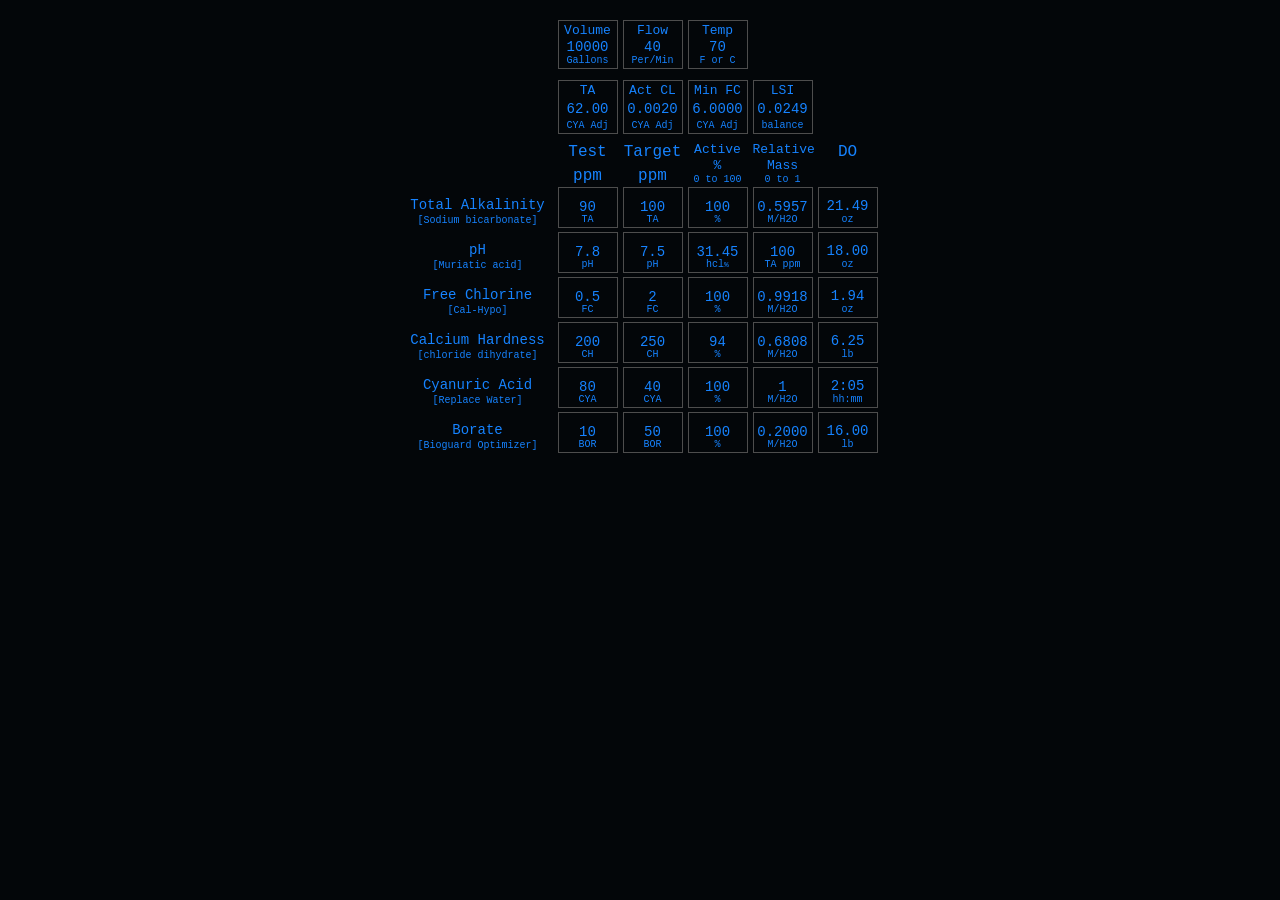
==== commit 91fcdaed: "Update unit labels in form fields for clarity; change 'ppm' to specific chemical units" ====
--- a/index.html
+++ b/index.html
@@ -115,8 +115,8 @@
       </div>
       <div class="row heading">
         <span></span>
-        <span>Test</span>
-        <span>Target</span>
+        <span><span class="col-name">Test</span><span class="col-symbol">ppm</span></span>
+        <span><span class="col-name">Target</span><span class="col-symbol">ppm</span></span>
         <span class="active"><span class="col-name">Active</span><span class="col-name">%</span><span class="col-symbol">0 to 100</span></span>
         <span class="relative-mass"><span class="col-name">Relative</span><span class="col-name">Mass</span><span class="col-symbol">0 to 1</span></span>
         <span>DO</span>
@@ -138,7 +138,7 @@
                  min="0"
                  step="any"
                  required>
-          <span class="unit">ppm</span>
+          <span class="unit">TA</span>
         </div>
         <div class="field">
           <label class="visually-hidden"
@@ -149,7 +149,7 @@
                  min="0"
                  step="any"
                  required>
-          <span class="unit">ppm</span>
+          <span class="unit">TA</span>
         </div>
         <div class="field"> <label class="visually-hidden"
                  for="ta-active">Active Ingredient % 0 to 100</label>
@@ -268,7 +268,7 @@
                  min="0"
                  step="any"
                  required>
-          <span class="unit">ppm</span>
+          <span class="unit">FC</span>
         </div>
         <div class="field">
           <label class="visually-hidden"
@@ -279,7 +279,7 @@
                  min="0"
                  step="any"
                  required>
-          <span class="unit">ppm</span>
+          <span class="unit">FC</span>
         </div>
         <div class="field"> <label class="visually-hidden"
                  for="cl-active">Active Ingredient % 0 to 100</label>
@@ -332,7 +332,7 @@
                  min="0"
                  step="any"
                  required>
-          <span class="unit">ppm</span>
+          <span class="unit">CH</span>
         </div>
         <div class="field">
           <label class="visually-hidden"
@@ -343,7 +343,7 @@
                  min="0"
                  step="any"
                  required>
-          <span class="unit">ppm</span>
+          <span class="unit">CH</span>
         </div>
         <div class="field"> <label class="visually-hidden"
                  for="ch-active">Active Ingredient % 0 to 100</label>
@@ -396,7 +396,7 @@
                  min="0"
                  step="any"
                  required>
-          <span class="unit">ppm</span>
+          <span class="unit">CYA</span>
         </div>
         <div class="field">
           <label class="visually-hidden"
@@ -407,7 +407,7 @@
                  min="0"
                  step="any"
                  required>
-          <span class="unit">ppm</span>
+          <span class="unit">CYA</span>
         </div>
         <div class="field"> <label class="visually-hidden"
                  for="cya-active">Active Ingredient % 0 to 100</label>
@@ -464,7 +464,7 @@
                  min="0"
                  step="any"
                  required>
-          <span class="unit">ppm</span>
+          <span class="unit">BOR</span>
         </div>
         <div class="field">
           <label class="visually-hidden"
@@ -475,7 +475,7 @@
                  min="0"
                  step="any"
                  required>
-          <span class="unit">ppm</span>
+          <span class="unit">BOR</span>
         </div>
         <div class="field"><label class="visually-hidden"
                  for="borate-active">Active Ingredient % 0 to 100</label>
--- a/rootpdx-vars.css
+++ b/rootpdx-vars.css
@@ -4,16 +4,18 @@
       --rootpdx-dim: #0c61bd;
       --rootpdx-trim: #4d4d4d;
 
-      /* color: var(--rootpdx-blue);
-      background-color: var(--rootpdx-black); */
+      color: var(--rootpdx-blue);
+      background-color: var(--rootpdx-black); 
       font-family:
         ui-monospace, "SFMono-Regular", Consolas, "Liberation Mono", monospace;
-      /* color-scheme: dark; */
+      color-scheme: dark; 
     }
 
     output,
     input[type="number"] {
       appearance: textfield;
+      color: var(--rootpdx-blue);
+      background: transparent;
     }
 
     input[type="number"]::-webkit-inner-spin-button,
--- a/rpdx.css
+++ b/rpdx.css
@@ -1,3 +1,8 @@
+body {
+  min-height: 100svh;
+  background-color: var(--rootpdx-black);
+}
+
 main {
   display: flex;
   justify-content: center;
